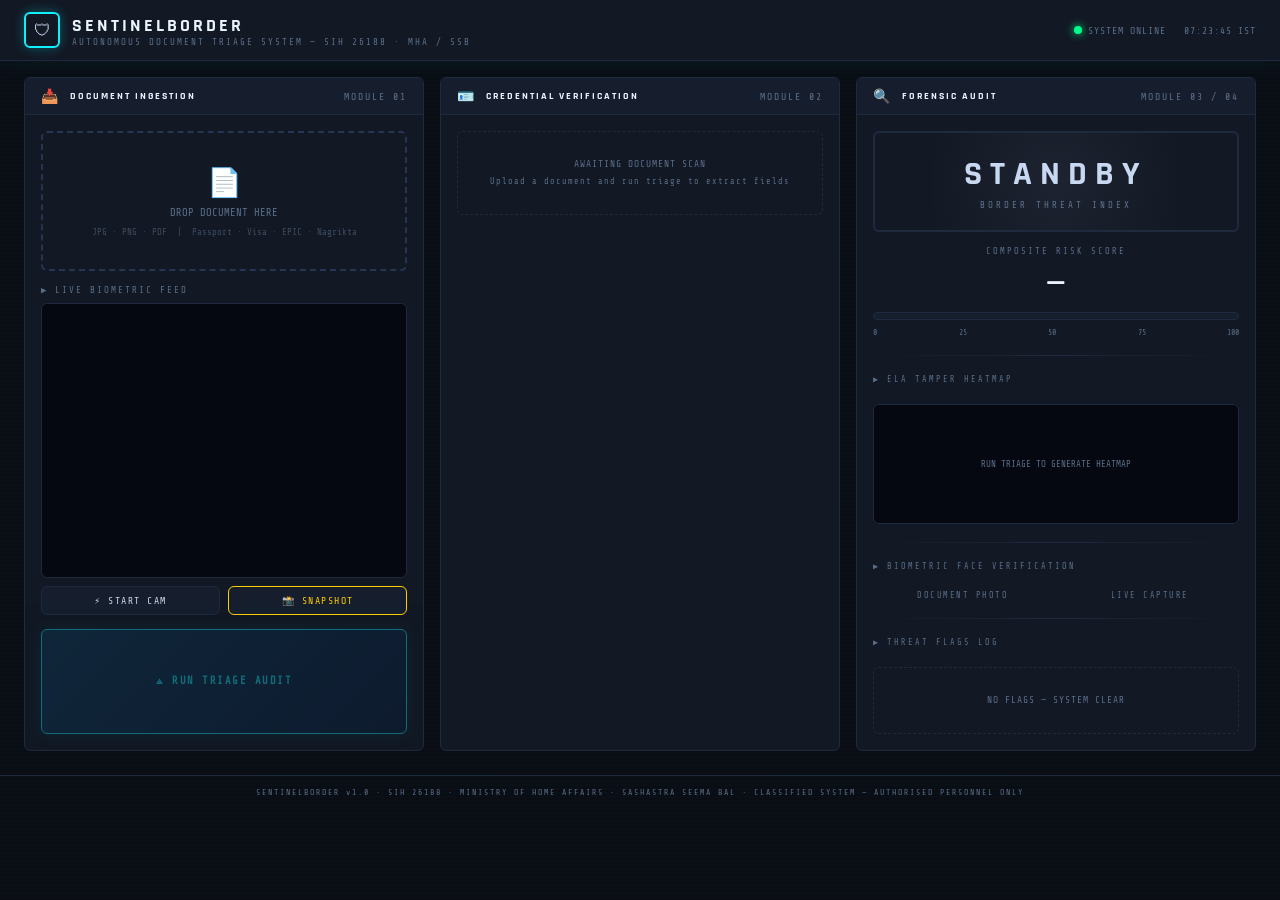
==== sentinel-border/frontend/index.html @ c8560312 "first commit" ====
<!DOCTYPE html>
<html lang="en">
<head>
  <meta charset="UTF-8" />
  <meta name="viewport" content="width=device-width, initial-scale=1.0" />
  <meta name="description" content="SentinelBorder — Autonomous edge-native border document screening and biometric triage system for SSB checkpoints (SIH 26188)" />
  <title>SentinelBorder | SSB Checkpoint Triage System</title>
  <link rel="stylesheet" href="css/style.css" />
</head>
<body>

<!-- ════════════════════════ HEADER ════════════════════════ -->
<header id="header" role="banner">
  <div class="logo">
    <div class="logo-icon" aria-hidden="true">🛡</div>
    <div>
      <div class="logo-text">SentinelBorder</div>
      <div class="logo-sub">AUTONOMOUS DOCUMENT TRIAGE SYSTEM — SIH 26188 · MHA / SSB</div>
    </div>
  </div>
  <div id="status-bar" aria-live="polite">
    <div id="system-status">SYSTEM ONLINE</div>
    <span id="clock"></span>
  </div>
</header>

<!-- ════════════════════ MAIN 3-PANEL GRID ════════════════════ -->
<main id="main-grid" role="main">

  <!-- ═══ PANEL 1: INGESTION ═══ -->
  <section class="panel" id="panel-ingestion" aria-labelledby="panel1-title">
    <div class="panel-header">
      <span class="panel-icon" aria-hidden="true">📥</span>
      <span class="panel-title" id="panel1-title">Document Ingestion</span>
      <span class="panel-num">MODULE 01</span>
    </div>
    <div class="panel-body">

      <!-- File Drop Zone -->
      <div id="drop-zone" role="button" tabindex="0"
           aria-label="Drop identity document here or click to upload">
        <div class="dz-icon" aria-hidden="true">📄</div>
        <div class="dz-label">DROP DOCUMENT HERE</div>
        <div class="dz-sub">JPG · PNG · PDF &nbsp;|&nbsp; Passport · Visa · EPIC · Nagrikta</div>
        <input type="file" id="file-input" accept="image/jpeg,image/png,application/pdf"
               aria-label="Select document file" />
      </div>

      <img id="doc-preview" alt="Document preview" />
      <div id="doc-filename" aria-live="polite"></div>

      <!-- Webcam -->
      <div class="webcam-section">
        <div class="webcam-label">▶ LIVE BIOMETRIC FEED</div>
        <video id="webcam-feed" autoplay muted playsinline
               aria-label="Live webcam feed"></video>
        <canvas id="webcam-canvas"></canvas>

        <div class="webcam-controls">
          <button class="btn" id="btn-start-cam" aria-label="Start webcam">⚡ START CAM</button>
          <button class="btn btn-snap" id="btn-snapshot" disabled
                  aria-label="Take snapshot from webcam">📸 SNAPSHOT</button>
        </div>

        <img id="snapshot-preview" alt="Webcam snapshot" />
      </div>

      <!-- Execute Button -->
      <button class="btn btn-primary" id="btn-run" disabled
              aria-label="Run triage audit">
        ⟁ RUN TRIAGE AUDIT
      </button>

      <div id="processing-info" class="stat-row" style="display:none">
        <span class="stat-label">PROCESSING TIME</span>
        <span class="stat-val" id="proc-time">—</span>
      </div>

    </div>
  </section><!-- /panel-ingestion -->

  <!-- ═══ PANEL 2: CREDENTIALS ═══ -->
  <section class="panel" id="panel-credentials" aria-labelledby="panel2-title">
    <div class="panel-header">
      <span class="panel-icon" aria-hidden="true">🪪</span>
      <span class="panel-title" id="panel2-title">Credential Verification</span>
      <span class="panel-num">MODULE 02</span>
    </div>
    <div class="panel-body">

      <div id="credentials-idle" class="idle-placeholder">
        AWAITING DOCUMENT SCAN<br/>
        <span style="font-size:0.6rem">Upload a document and run triage to extract fields</span>
      </div>

      <div id="credentials-content" style="display:none; flex-direction:column; gap:12px;">

        <!-- Extracted Fields -->
        <div class="section-label">▶ EXTRACTED IDENTITY FIELDS</div>
        <div class="field-grid" id="field-grid">
          <div class="field-item full">
            <div class="field-label">FULL NAME</div>
            <div class="field-value" id="field-name">—</div>
          </div>
          <div class="field-item">
            <div class="field-label">DOC NUMBER</div>
            <div class="field-value" id="field-docnum">—</div>
          </div>
          <div class="field-item">
            <div class="field-label">NATIONALITY</div>
            <div class="field-value" id="field-nationality">—</div>
          </div>
          <div class="field-item">
            <div class="field-label">DATE OF BIRTH</div>
            <div class="field-value" id="field-dob">—</div>
          </div>
          <div class="field-item">
            <div class="field-label">SEX</div>
            <div class="field-value" id="field-sex">—</div>
          </div>
          <div class="field-item">
            <div class="field-label">EXPIRY DATE</div>
            <div class="field-value" id="field-expiry">—</div>
          </div>
          <div class="field-item">
            <div class="field-label">DOC TYPE</div>
            <div class="field-value" id="field-doctype">—</div>
          </div>
          <div class="field-item">
            <div class="field-label">ISSUING COUNTRY</div>
            <div class="field-value" id="field-country">—</div>
          </div>
          <div class="field-item full">
            <div class="field-label">ADDRESS</div>
            <div class="field-value" id="field-address">—</div>
          </div>
          <div class="field-item full">
            <div class="field-label">OCR ENGINE</div>
            <div class="field-value" id="field-engine">—</div>
          </div>
        </div>

        <div class="section-divider"></div>

        <!-- Checksum Indicators -->
        <div class="section-label">▶ ICAO 9303 CHECKSUM VALIDATION</div>
        <div class="checksum-grid" id="checksum-grid">
          <span class="check-tag pending" id="chk-docnum">⟐ DOC NUMBER</span>
          <span class="check-tag pending" id="chk-dob">⟐ DATE OF BIRTH</span>
          <span class="check-tag pending" id="chk-expiry">⟐ EXPIRY DATE</span>
          <span class="check-tag pending" id="chk-composite">⟐ COMPOSITE</span>
          <span class="check-tag pending" id="chk-expired">⟐ DOC VALIDITY</span>
          <span class="check-tag pending" id="chk-parity">⟐ VIZ/MRZ PARITY</span>
        </div>

        <div class="section-divider"></div>

        <!-- MRZ Raw -->
        <div class="section-label">▶ MACHINE READABLE ZONE (RAW)</div>
        <div class="mrz-block" id="mrz-raw-display">NO MRZ DETECTED</div>

      </div><!-- /credentials-content -->

    </div>
  </section><!-- /panel-credentials -->

  <!-- ═══ PANEL 3: FORENSIC AUDIT ═══ -->
  <section class="panel" id="panel-forensics" aria-labelledby="panel3-title">
    <div class="panel-header">
      <span class="panel-icon" aria-hidden="true">🔍</span>
      <span class="panel-title" id="panel3-title">Forensic Audit</span>
      <span class="panel-num">MODULE 03 / 04</span>
    </div>
    <div class="panel-body">

      <!-- Threat Badge -->
      <div id="threat-badge" role="status" aria-live="assertive">
        <div id="threat-level-text">STANDBY</div>
        <div id="threat-badge-label">BORDER THREAT INDEX</div>
      </div>

      <!-- Score Gauge -->
      <div class="gauge-container" aria-label="Composite risk score gauge">
        <div class="gauge-label">COMPOSITE RISK SCORE</div>
        <div id="score-value">—</div>
        <div class="gauge-track" role="progressbar" aria-valuemin="0" aria-valuemax="100" aria-valuenow="0" id="gauge-track">
          <div class="gauge-fill" id="gauge-fill"></div>
        </div>
        <div class="gauge-numbers">
          <span>0</span><span>25</span><span>50</span><span>75</span><span>100</span>
        </div>
      </div>

      <div class="section-divider"></div>

      <!-- ELA Heatmap -->
      <div class="section-label">▶ ELA TAMPER HEATMAP</div>
      <div id="ela-heatmap-container">
        <div id="ela-placeholder">RUN TRIAGE TO GENERATE HEATMAP</div>
        <img id="ela-heatmap" alt="ELA tamper heatmap" />
      </div>
      <div class="stat-row" id="ela-stat-row" style="display:none">
        <span class="stat-label">ELA SCORE</span>
        <span class="stat-val" id="ela-score-val">—</span>
      </div>
      <div class="stat-row" id="edge-stat-row" style="display:none">
        <span class="stat-label">EDGE DISCONTINUITY</span>
        <span class="stat-val" id="edge-stat-val">—</span>
      </div>

      <div class="section-divider"></div>

      <!-- Biometric Comparison -->
      <div class="section-label">▶ BIOMETRIC FACE VERIFICATION</div>
      <div class="face-comparison">
        <div class="face-frame">
          <div class="face-label">DOCUMENT PHOTO</div>
          <img id="face-doc" alt="Cropped face from document" />
        </div>
        <div class="face-frame">
          <div class="face-label">LIVE CAPTURE</div>
          <img id="face-live" alt="Cropped face from live feed" />
        </div>
      </div>
      <div class="stat-row" id="bio-stat-row" style="display:none">
        <span class="stat-label">COSINE DISTANCE</span>
        <span class="stat-val" id="bio-distance">—</span>
      </div>
      <div class="stat-row" id="bio-status-row" style="display:none">
        <span class="stat-label">BIOMETRIC STATUS</span>
        <span class="stat-val" id="bio-status-val">—</span>
      </div>

      <div class="section-divider"></div>

      <!-- Flags Feed -->
      <div class="section-label">▶ THREAT FLAGS LOG</div>
      <div id="flags-feed" role="log" aria-live="polite" aria-label="Threat flags feed">
        <div class="idle-placeholder">NO FLAGS — SYSTEM CLEAR</div>
      </div>

    </div>
  </section><!-- /panel-forensics -->

</main>

<!-- ════════════════════ LOADING OVERLAY ════════════════════ -->
<div id="loading-overlay" role="status" aria-label="Processing" aria-live="assertive">
  <div class="loading-spinner" aria-hidden="true"></div>
  <div class="loading-text" id="loading-step">INITIALISING PIPELINE...</div>
  <div class="loading-subtext">SENTINEL BORDER TRIAGE SYSTEM — DO NOT INTERRUPT</div>
</div>

<!-- ════════════════════ FOOTER ════════════════════ -->
<footer id="footer">
  SENTINELBORDER v1.0 · SIH 26188 · MINISTRY OF HOME AFFAIRS · SASHASTRA SEEMA BAL ·
  CLASSIFIED SYSTEM — AUTHORISED PERSONNEL ONLY
</footer>

<script src="js/api.js"></script>
<script src="js/app.js"></script>
</body>
</html>
---- sentinel-border/frontend/css/style.css ----
/* ═══════════════════════════════════════════════════════════════════════════
   SentinelBorder — Tactical Dark HUD Theme
   Background: #0a0d14  Card: #121824  Border: #1f2a3e  Font: Monospace
   ═══════════════════════════════════════════════════════════════════════════ */

@import url('https://fonts.googleapis.com/css2?family=Share+Tech+Mono&family=Rajdhani:wght@400;600;700&display=swap');

/* ─── CSS Variables ──────────────────────────────────────────────────────── */
:root {
  --bg:           #0a0d14;
  --surface:      #121824;
  --surface-2:    #161e2e;
  --border:       #1f2a3e;
  --border-glow:  #263652;
  --accent:       #0ff0fc;
  --accent-dim:   #0a8fa0;
  --text-primary: #c8d8f0;
  --text-muted:   #5a6e88;
  --text-bright:  #eaf4ff;

  --green:        #00ff88;
  --green-dim:    #004422;
  --yellow:       #ffcc00;
  --yellow-dim:   #443300;
  --red:          #ff2244;
  --red-dim:      #440010;

  --mono: 'Share Tech Mono', 'Courier New', monospace;
  --sans: 'Rajdhani', sans-serif;

  --radius: 6px;
  --transition: 0.18s ease;
}

/* ─── Reset & Base ───────────────────────────────────────────────────────── */
*, *::before, *::after { box-sizing: border-box; margin: 0; padding: 0; }

html { font-size: 14px; scroll-behavior: smooth; }

body {
  background: var(--bg);
  color: var(--text-primary);
  font-family: var(--mono);
  min-height: 100vh;
  overflow-x: hidden;
  /* Subtle scanline overlay */
  background-image: repeating-linear-gradient(
    0deg,
    transparent,
    transparent 2px,
    rgba(0, 240, 252, 0.012) 2px,
    rgba(0, 240, 252, 0.012) 4px
  );
}

/* ─── Scrollbar ──────────────────────────────────────────────────────────── */
::-webkit-scrollbar { width: 6px; }
::-webkit-scrollbar-track { background: var(--bg); }
::-webkit-scrollbar-thumb { background: var(--border-glow); border-radius: 3px; }

/* ─── Header / Nav ───────────────────────────────────────────────────────── */
#header {
  display: flex;
  align-items: center;
  justify-content: space-between;
  padding: 12px 24px;
  background: var(--surface);
  border-bottom: 1px solid var(--border);
  position: sticky;
  top: 0;
  z-index: 100;
  box-shadow: 0 2px 24px rgba(0,240,252,0.06);
}

#header .logo {
  display: flex;
  align-items: center;
  gap: 12px;
}

#header .logo-icon {
  width: 36px;
  height: 36px;
  border: 2px solid var(--accent);
  border-radius: var(--radius);
  display: flex;
  align-items: center;
  justify-content: center;
  font-size: 1.2rem;
  box-shadow: 0 0 12px rgba(0,240,252,0.3);
  animation: pulse-border 3s infinite;
}

#header .logo-text {
  font-family: var(--sans);
  font-size: 1.3rem;
  font-weight: 700;
  color: var(--text-bright);
  letter-spacing: 3px;
  text-transform: uppercase;
}

#header .logo-sub {
  font-size: 0.65rem;
  color: var(--text-muted);
  letter-spacing: 2px;
}

#status-bar {
  display: flex;
  align-items: center;
  gap: 18px;
  font-size: 0.7rem;
  color: var(--text-muted);
  letter-spacing: 1px;
}

#system-status {
  display: flex;
  align-items: center;
  gap: 6px;
}

#system-status::before {
  content: '';
  width: 8px;
  height: 8px;
  background: var(--green);
  border-radius: 50%;
  box-shadow: 0 0 8px var(--green);
  animation: blink 2s infinite;
}

/* ─── Main Grid ──────────────────────────────────────────────────────────── */
#main-grid {
  display: grid;
  grid-template-columns: 1fr 1fr 1fr;
  gap: 16px;
  padding: 16px 24px;
  max-width: 1800px;
  margin: 0 auto;
}

@media (max-width: 1200px) {
  #main-grid { grid-template-columns: 1fr 1fr; }
}
@media (max-width: 760px) {
  #main-grid { grid-template-columns: 1fr; }
}

/* ─── Panel / Card ───────────────────────────────────────────────────────── */
.panel {
  background: var(--surface);
  border: 1px solid var(--border);
  border-radius: var(--radius);
  overflow: hidden;
  display: flex;
  flex-direction: column;
}

.panel-header {
  display: flex;
  align-items: center;
  gap: 10px;
  padding: 10px 16px;
  background: var(--surface-2);
  border-bottom: 1px solid var(--border);
  font-size: 0.7rem;
  letter-spacing: 2px;
  text-transform: uppercase;
  color: var(--accent-dim);
}

.panel-header .panel-icon { font-size: 1rem; }
.panel-header .panel-title { font-family: var(--sans); font-weight: 700; color: var(--text-bright); }
.panel-header .panel-num { margin-left: auto; color: var(--text-muted); }

.panel-body { padding: 16px; flex: 1; display: flex; flex-direction: column; gap: 14px; }

/* ─── Drop Zone ──────────────────────────────────────────────────────────── */
#drop-zone {
  border: 2px dashed var(--border-glow);
  border-radius: var(--radius);
  padding: 24px;
  text-align: center;
  cursor: pointer;
  transition: var(--transition);
  position: relative;
  min-height: 140px;
  display: flex;
  flex-direction: column;
  align-items: center;
  justify-content: center;
  gap: 8px;
}

#drop-zone:hover,
#drop-zone.drag-over {
  border-color: var(--accent);
  background: rgba(0,240,252,0.04);
  box-shadow: inset 0 0 20px rgba(0,240,252,0.08);
}

#drop-zone .dz-icon { font-size: 2rem; }
#drop-zone .dz-label { font-size: 0.75rem; color: var(--text-muted); }
#drop-zone .dz-sub { font-size: 0.65rem; color: var(--text-muted); opacity: 0.6; }

#file-input { display: none; }

#doc-preview {
  width: 100%;
  max-height: 180px;
  object-fit: contain;
  border-radius: var(--radius);
  border: 1px solid var(--border);
  display: none;
}

#doc-filename {
  font-size: 0.65rem;
  color: var(--accent);
  word-break: break-all;
  display: none;
}

/* ─── Webcam ─────────────────────────────────────────────────────────────── */
.webcam-section { display: flex; flex-direction: column; gap: 8px; }

.webcam-label {
  font-size: 0.65rem;
  letter-spacing: 2px;
  text-transform: uppercase;
  color: var(--text-muted);
}

#webcam-feed {
  width: 100%;
  aspect-ratio: 4/3;
  background: #050810;
  border: 1px solid var(--border);
  border-radius: var(--radius);
  object-fit: cover;
}

#webcam-canvas { display: none; }

.webcam-controls {
  display: flex;
  gap: 8px;
}

/* ─── Buttons ────────────────────────────────────────────────────────────── */
.btn {
  font-family: var(--mono);
  font-size: 0.7rem;
  letter-spacing: 1.5px;
  text-transform: uppercase;
  padding: 8px 14px;
  border: 1px solid var(--border);
  border-radius: var(--radius);
  background: var(--surface-2);
  color: var(--text-primary);
  cursor: pointer;
  transition: var(--transition);
  flex: 1;
  white-space: nowrap;
}

.btn:hover {
  border-color: var(--accent-dim);
  color: var(--accent);
}

.btn-primary {
  background: linear-gradient(135deg, #0e3d5c, #0a2040);
  border-color: var(--accent);
  color: var(--accent);
  font-size: 0.75rem;
  font-weight: bold;
  padding: 12px;
  box-shadow: 0 0 16px rgba(0,240,252,0.15);
}

.btn-primary:hover {
  background: linear-gradient(135deg, #0a8fa0, #0e3d5c);
  color: #fff;
  box-shadow: 0 0 28px rgba(0,240,252,0.3);
  transform: translateY(-1px);
}

.btn-primary:active { transform: translateY(0); }

.btn-primary:disabled {
  opacity: 0.4;
  cursor: not-allowed;
  transform: none;
}

.btn-snap {
  background: var(--surface-2);
  border-color: var(--yellow);
  color: var(--yellow);
}

.btn-snap:hover { background: var(--yellow-dim); box-shadow: 0 0 14px rgba(255,204,0,0.25); }

/* ─── Snapshot preview ───────────────────────────────────────────────────── */
#snapshot-preview {
  width: 100%;
  max-height: 120px;
  object-fit: contain;
  border: 1px solid var(--border);
  border-radius: var(--radius);
  display: none;
}

/* ─── Field Grid (Credentials Panel) ────────────────────────────────────── */
.field-grid {
  display: grid;
  grid-template-columns: 1fr 1fr;
  gap: 8px;
}

.field-item {
  background: var(--surface-2);
  border: 1px solid var(--border);
  border-radius: var(--radius);
  padding: 8px 10px;
  display: flex;
  flex-direction: column;
  gap: 3px;
}

.field-item.full { grid-column: 1 / -1; }

.field-label {
  font-size: 0.58rem;
  letter-spacing: 1.5px;
  text-transform: uppercase;
  color: var(--text-muted);
}

.field-value {
  font-size: 0.8rem;
  color: var(--text-bright);
  word-break: break-all;
}

.field-value.empty { color: var(--text-muted); font-style: italic; }

/* ─── Checksum Tags ──────────────────────────────────────────────────────── */
.checksum-grid {
  display: flex;
  flex-wrap: wrap;
  gap: 6px;
}

.check-tag {
  font-size: 0.62rem;
  letter-spacing: 1px;
  padding: 4px 10px;
  border-radius: 20px;
  border: 1px solid;
  display: inline-flex;
  align-items: center;
  gap: 5px;
  font-family: var(--sans);
  font-weight: 600;
}

.check-tag.pass {
  background: var(--green-dim);
  border-color: var(--green);
  color: var(--green);
}

.check-tag.fail {
  background: var(--red-dim);
  border-color: var(--red);
  color: var(--red);
}

.check-tag.pending {
  background: transparent;
  border-color: var(--border);
  color: var(--text-muted);
}

/* ─── MRZ Display ────────────────────────────────────────────────────────── */
.mrz-block {
  background: #060a12;
  border: 1px solid var(--border);
  border-radius: var(--radius);
  padding: 10px 12px;
  font-size: 0.72rem;
  letter-spacing: 1px;
  color: var(--accent);
  word-break: break-all;
  white-space: pre-wrap;
  line-height: 1.6;
}

/* ─── Threat Badge ───────────────────────────────────────────────────────── */
#threat-badge {
  text-align: center;
  padding: 20px;
  border-radius: var(--radius);
  border: 2px solid var(--border);
  transition: var(--transition);
  position: relative;
  overflow: hidden;
}

#threat-badge::before {
  content: '';
  position: absolute;
  inset: 0;
  opacity: 0.06;
  background: radial-gradient(circle at center, currentColor, transparent 70%);
}

#threat-level-text {
  font-family: var(--sans);
  font-size: 2.4rem;
  font-weight: 700;
  letter-spacing: 8px;
  text-transform: uppercase;
}

#threat-badge-label {
  font-size: 0.65rem;
  letter-spacing: 3px;
  color: var(--text-muted);
  margin-top: 4px;
}

#threat-badge.GREEN  { border-color: var(--green);  color: var(--green);  background: var(--green-dim); }
#threat-badge.YELLOW { border-color: var(--yellow); color: var(--yellow); background: var(--yellow-dim); }
#threat-badge.RED    { border-color: var(--red);    color: var(--red);    background: var(--red-dim); animation: alert-pulse 1s infinite; }

/* ─── Score Gauge ────────────────────────────────────────────────────────── */
.gauge-container {
  display: flex;
  flex-direction: column;
  align-items: center;
  gap: 8px;
}

.gauge-label {
  font-size: 0.62rem;
  letter-spacing: 2px;
  text-transform: uppercase;
  color: var(--text-muted);
}

.gauge-track {
  width: 100%;
  height: 8px;
  background: var(--surface-2);
  border: 1px solid var(--border);
  border-radius: 4px;
  overflow: hidden;
}

.gauge-fill {
  height: 100%;
  width: 0%;
  border-radius: 4px;
  transition: width 0.8s cubic-bezier(0.16, 1, 0.3, 1),
              background 0.3s ease;
  background: var(--green);
}

.gauge-numbers {
  display: flex;
  justify-content: space-between;
  width: 100%;
  font-size: 0.58rem;
  color: var(--text-muted);
}

#score-value {
  font-size: 2.2rem;
  font-family: var(--sans);
  font-weight: 700;
  color: var(--text-bright);
  text-align: center;
}

/* ─── ELA Heatmap ────────────────────────────────────────────────────────── */
#ela-heatmap-container {
  border: 1px solid var(--border);
  border-radius: var(--radius);
  overflow: hidden;
  background: #050810;
  display: flex;
  align-items: center;
  justify-content: center;
  min-height: 120px;
}

#ela-heatmap {
  width: 100%;
  max-height: 200px;
  object-fit: contain;
  display: none;
}

#ela-placeholder {
  font-size: 0.65rem;
  color: var(--text-muted);
  text-align: center;
  padding: 24px;
}

/* ─── Biometric Faces ────────────────────────────────────────────────────── */
.face-comparison {
  display: grid;
  grid-template-columns: 1fr 1fr;
  gap: 8px;
}

.face-frame {
  display: flex;
  flex-direction: column;
  align-items: center;
  gap: 6px;
}

.face-frame img {
  width: 100%;
  aspect-ratio: 1;
  object-fit: cover;
  border-radius: var(--radius);
  border: 1px solid var(--border);
  background: #050810;
  display: none;
}

.face-frame .face-label {
  font-size: 0.6rem;
  letter-spacing: 1.5px;
  text-transform: uppercase;
  color: var(--text-muted);
}

/* ─── Flags Feed ─────────────────────────────────────────────────────────── */
#flags-feed {
  display: flex;
  flex-direction: column;
  gap: 6px;
  max-height: 220px;
  overflow-y: auto;
}

.flag-item {
  display: flex;
  align-items: flex-start;
  gap: 8px;
  background: var(--surface-2);
  border-left: 3px solid var(--text-muted);
  border-radius: 0 var(--radius) var(--radius) 0;
  padding: 6px 10px;
  font-size: 0.68rem;
  color: var(--text-primary);
  animation: slide-in 0.2s ease;
}

.flag-item.critical { border-left-color: var(--red); }
.flag-item.warning  { border-left-color: var(--yellow); }
.flag-item.info     { border-left-color: var(--accent-dim); }

.flag-icon { flex-shrink: 0; font-size: 0.8rem; }

/* ─── Stat Row ───────────────────────────────────────────────────────────── */
.stat-row {
  display: flex;
  align-items: center;
  justify-content: space-between;
  padding: 6px 10px;
  background: var(--surface-2);
  border: 1px solid var(--border);
  border-radius: var(--radius);
  font-size: 0.7rem;
}

.stat-row .stat-label { color: var(--text-muted); }
.stat-row .stat-val { color: var(--text-bright); font-family: var(--sans); font-weight: 600; }
.stat-row .stat-val.ok { color: var(--green); }
.stat-row .stat-val.fail { color: var(--red); }
.stat-row .stat-val.warn { color: var(--yellow); }

/* ─── Loading Overlay ────────────────────────────────────────────────────── */
#loading-overlay {
  display: none;
  position: fixed;
  inset: 0;
  background: rgba(10, 13, 20, 0.88);
  z-index: 500;
  align-items: center;
  justify-content: center;
  flex-direction: column;
  gap: 18px;
  backdrop-filter: blur(4px);
}

#loading-overlay.visible { display: flex; }

.loading-spinner {
  width: 60px;
  height: 60px;
  border: 3px solid var(--border);
  border-top-color: var(--accent);
  border-radius: 50%;
  animation: spin 0.8s linear infinite;
}

.loading-text {
  font-size: 0.75rem;
  letter-spacing: 3px;
  color: var(--accent);
  text-transform: uppercase;
  animation: blink 1.4s infinite;
}

.loading-subtext { font-size: 0.65rem; color: var(--text-muted); }

/* ─── Idle / Empty States ────────────────────────────────────────────────── */
.idle-placeholder {
  text-align: center;
  padding: 24px 12px;
  color: var(--text-muted);
  font-size: 0.68rem;
  letter-spacing: 1px;
  line-height: 1.8;
  border: 1px dashed var(--border);
  border-radius: var(--radius);
}

/* ─── Section separator ──────────────────────────────────────────────────── */
.section-divider {
  height: 1px;
  background: linear-gradient(90deg, transparent, var(--border), transparent);
  margin: 4px 0;
}

.section-label {
  font-size: 0.6rem;
  letter-spacing: 2px;
  text-transform: uppercase;
  color: var(--text-muted);
  margin-bottom: 6px;
}

/* ─── Animations ─────────────────────────────────────────────────────────── */
@keyframes blink {
  0%, 100% { opacity: 1; }
  50%       { opacity: 0.3; }
}

@keyframes pulse-border {
  0%, 100% { box-shadow: 0 0 12px rgba(0,240,252,0.3); }
  50%       { box-shadow: 0 0 24px rgba(0,240,252,0.6); }
}

@keyframes alert-pulse {
  0%, 100% { box-shadow: 0 0 0 0 rgba(255,34,68,0.4); }
  50%       { box-shadow: 0 0 20px 6px rgba(255,34,68,0.25); }
}

@keyframes spin {
  to { transform: rotate(360deg); }
}

@keyframes slide-in {
  from { opacity: 0; transform: translateX(-8px); }
  to   { opacity: 1; transform: translateX(0); }
}

/* ─── Footer ─────────────────────────────────────────────────────────────── */
#footer {
  text-align: center;
  padding: 12px;
  font-size: 0.58rem;
  color: var(--text-muted);
  letter-spacing: 2px;
  border-top: 1px solid var(--border);
  margin-top: 8px;
}
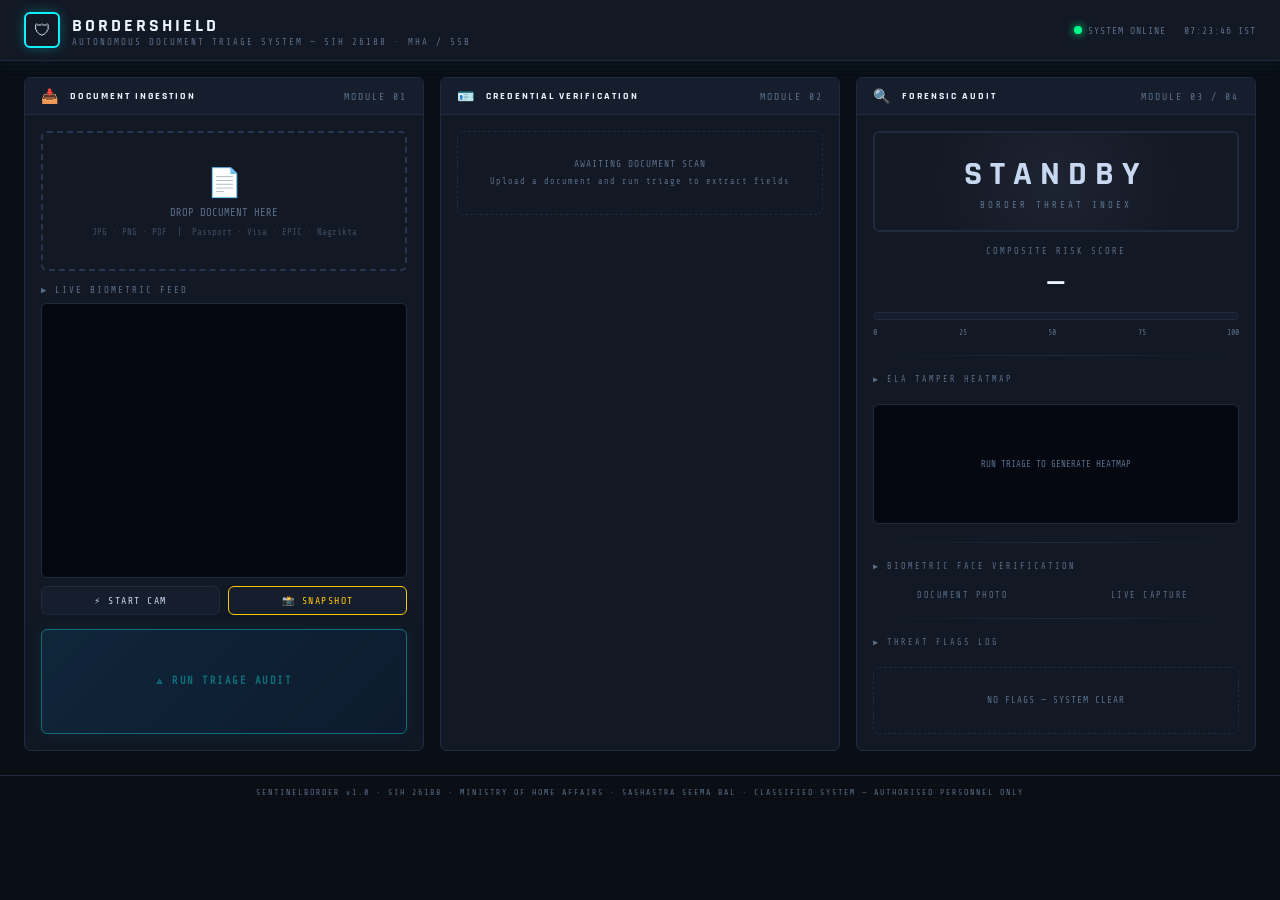
==== commit 0bc66cbc: "some improvements" ====
--- a/sentinel-border/frontend/index.html
+++ b/sentinel-border/frontend/index.html
@@ -1,263 +1,265 @@
 <!DOCTYPE html>
 <html lang="en">
+
 <head>
   <meta charset="UTF-8" />
   <meta name="viewport" content="width=device-width, initial-scale=1.0" />
-  <meta name="description" content="SentinelBorder — Autonomous edge-native border document screening and biometric triage system for SSB checkpoints (SIH 26188)" />
+  <meta name="description"
+    content="SentinelBorder — Autonomous edge-native border document screening and biometric triage system for SSB checkpoints (SIH 26188)" />
   <title>SentinelBorder | SSB Checkpoint Triage System</title>
   <link rel="stylesheet" href="css/style.css" />
 </head>
+
 <body>
 
-<!-- ════════════════════════ HEADER ════════════════════════ -->
-<header id="header" role="banner">
-  <div class="logo">
-    <div class="logo-icon" aria-hidden="true">🛡</div>
-    <div>
-      <div class="logo-text">SentinelBorder</div>
-      <div class="logo-sub">AUTONOMOUS DOCUMENT TRIAGE SYSTEM — SIH 26188 · MHA / SSB</div>
+  <!-- ════════════════════════ HEADER ════════════════════════ -->
+  <header id="header" role="banner">
+    <div class="logo">
+      <div class="logo-icon" aria-hidden="true">🛡</div>
+      <div>
+        <div class="logo-text">BorderShield</div>
+        <div class="logo-sub">AUTONOMOUS DOCUMENT TRIAGE SYSTEM — SIH 26188 · MHA / SSB</div>
+      </div>
     </div>
+    <div id="status-bar" aria-live="polite">
+      <div id="system-status">SYSTEM ONLINE</div>
+      <span id="clock"></span>
+    </div>
+  </header>
+
+  <!-- ════════════════════ MAIN 3-PANEL GRID ════════════════════ -->
+  <main id="main-grid" role="main">
+
+    <!-- ═══ PANEL 1: INGESTION ═══ -->
+    <section class="panel" id="panel-ingestion" aria-labelledby="panel1-title">
+      <div class="panel-header">
+        <span class="panel-icon" aria-hidden="true">📥</span>
+        <span class="panel-title" id="panel1-title">Document Ingestion</span>
+        <span class="panel-num">MODULE 01</span>
+      </div>
+      <div class="panel-body">
+
+        <!-- File Drop Zone -->
+        <div id="drop-zone" role="button" tabindex="0" aria-label="Drop identity document here or click to upload">
+          <div class="dz-icon" aria-hidden="true">📄</div>
+          <div class="dz-label">DROP DOCUMENT HERE</div>
+          <div class="dz-sub">JPG · PNG · PDF &nbsp;|&nbsp; Passport · Visa · EPIC · Nagrikta</div>
+          <input type="file" id="file-input" accept="image/jpeg,image/png,application/pdf"
+            aria-label="Select document file" />
+        </div>
+
+        <img id="doc-preview" alt="Document preview" />
+        <div id="doc-filename" aria-live="polite"></div>
+
+        <!-- Webcam -->
+        <div class="webcam-section">
+          <div class="webcam-label">▶ LIVE BIOMETRIC FEED</div>
+          <video id="webcam-feed" autoplay muted playsinline aria-label="Live webcam feed"></video>
+          <canvas id="webcam-canvas"></canvas>
+
+          <div class="webcam-controls">
+            <button class="btn" id="btn-start-cam" aria-label="Start webcam">⚡ START CAM</button>
+            <button class="btn btn-snap" id="btn-snapshot" disabled aria-label="Take snapshot from webcam">📸
+              SNAPSHOT</button>
+          </div>
+
+          <img id="snapshot-preview" alt="Webcam snapshot" />
+        </div>
+
+        <!-- Execute Button -->
+        <button class="btn btn-primary" id="btn-run" disabled aria-label="Run triage audit">
+          ⟁ RUN TRIAGE AUDIT
+        </button>
+
+        <div id="processing-info" class="stat-row" style="display:none">
+          <span class="stat-label">PROCESSING TIME</span>
+          <span class="stat-val" id="proc-time">—</span>
+        </div>
+
+      </div>
+    </section><!-- /panel-ingestion -->
+
+    <!-- ═══ PANEL 2: CREDENTIALS ═══ -->
+    <section class="panel" id="panel-credentials" aria-labelledby="panel2-title">
+      <div class="panel-header">
+        <span class="panel-icon" aria-hidden="true">🪪</span>
+        <span class="panel-title" id="panel2-title">Credential Verification</span>
+        <span class="panel-num">MODULE 02</span>
+      </div>
+      <div class="panel-body">
+
+        <div id="credentials-idle" class="idle-placeholder">
+          AWAITING DOCUMENT SCAN<br />
+          <span style="font-size:0.6rem">Upload a document and run triage to extract fields</span>
+        </div>
+
+        <div id="credentials-content" style="display:none; flex-direction:column; gap:12px;">
+
+          <!-- Extracted Fields -->
+          <div class="section-label">▶ EXTRACTED IDENTITY FIELDS</div>
+          <div class="field-grid" id="field-grid">
+            <div class="field-item full">
+              <div class="field-label">FULL NAME</div>
+              <div class="field-value" id="field-name">—</div>
+            </div>
+            <div class="field-item">
+              <div class="field-label">DOC NUMBER</div>
+              <div class="field-value" id="field-docnum">—</div>
+            </div>
+            <div class="field-item">
+              <div class="field-label">NATIONALITY</div>
+              <div class="field-value" id="field-nationality">—</div>
+            </div>
+            <div class="field-item">
+              <div class="field-label">DATE OF BIRTH</div>
+              <div class="field-value" id="field-dob">—</div>
+            </div>
+            <div class="field-item">
+              <div class="field-label">SEX</div>
+              <div class="field-value" id="field-sex">—</div>
+            </div>
+            <div class="field-item">
+              <div class="field-label">EXPIRY DATE</div>
+              <div class="field-value" id="field-expiry">—</div>
+            </div>
+            <div class="field-item">
+              <div class="field-label">DOC TYPE</div>
+              <div class="field-value" id="field-doctype">—</div>
+            </div>
+            <div class="field-item">
+              <div class="field-label">ISSUING COUNTRY</div>
+              <div class="field-value" id="field-country">—</div>
+            </div>
+            <div class="field-item full">
+              <div class="field-label">ADDRESS</div>
+              <div class="field-value" id="field-address">—</div>
+            </div>
+            <div class="field-item full">
+              <div class="field-label">OCR ENGINE</div>
+              <div class="field-value" id="field-engine">—</div>
+            </div>
+          </div>
+
+          <div class="section-divider"></div>
+
+          <!-- Checksum Indicators -->
+          <div class="section-label">▶ ICAO 9303 CHECKSUM VALIDATION</div>
+          <div class="checksum-grid" id="checksum-grid">
+            <span class="check-tag pending" id="chk-docnum">⟐ DOC NUMBER</span>
+            <span class="check-tag pending" id="chk-dob">⟐ DATE OF BIRTH</span>
+            <span class="check-tag pending" id="chk-expiry">⟐ EXPIRY DATE</span>
+            <span class="check-tag pending" id="chk-composite">⟐ COMPOSITE</span>
+            <span class="check-tag pending" id="chk-expired">⟐ DOC VALIDITY</span>
+            <span class="check-tag pending" id="chk-parity">⟐ VIZ/MRZ PARITY</span>
+          </div>
+
+          <div class="section-divider"></div>
+
+          <!-- MRZ Raw -->
+          <div class="section-label">▶ MACHINE READABLE ZONE (RAW)</div>
+          <div class="mrz-block" id="mrz-raw-display">NO MRZ DETECTED</div>
+
+        </div><!-- /credentials-content -->
+
+      </div>
+    </section><!-- /panel-credentials -->
+
+    <!-- ═══ PANEL 3: FORENSIC AUDIT ═══ -->
+    <section class="panel" id="panel-forensics" aria-labelledby="panel3-title">
+      <div class="panel-header">
+        <span class="panel-icon" aria-hidden="true">🔍</span>
+        <span class="panel-title" id="panel3-title">Forensic Audit</span>
+        <span class="panel-num">MODULE 03 / 04</span>
+      </div>
+      <div class="panel-body">
+
+        <!-- Threat Badge -->
+        <div id="threat-badge" role="status" aria-live="assertive">
+          <div id="threat-level-text">STANDBY</div>
+          <div id="threat-badge-label">BORDER THREAT INDEX</div>
+        </div>
+
+        <!-- Score Gauge -->
+        <div class="gauge-container" aria-label="Composite risk score gauge">
+          <div class="gauge-label">COMPOSITE RISK SCORE</div>
+          <div id="score-value">—</div>
+          <div class="gauge-track" role="progressbar" aria-valuemin="0" aria-valuemax="100" aria-valuenow="0"
+            id="gauge-track">
+            <div class="gauge-fill" id="gauge-fill"></div>
+          </div>
+          <div class="gauge-numbers">
+            <span>0</span><span>25</span><span>50</span><span>75</span><span>100</span>
+          </div>
+        </div>
+
+        <div class="section-divider"></div>
+
+        <!-- ELA Heatmap -->
+        <div class="section-label">▶ ELA TAMPER HEATMAP</div>
+        <div id="ela-heatmap-container">
+          <div id="ela-placeholder">RUN TRIAGE TO GENERATE HEATMAP</div>
+          <img id="ela-heatmap" alt="ELA tamper heatmap" />
+        </div>
+        <div class="stat-row" id="ela-stat-row" style="display:none">
+          <span class="stat-label">ELA SCORE</span>
+          <span class="stat-val" id="ela-score-val">—</span>
+        </div>
+        <div class="stat-row" id="edge-stat-row" style="display:none">
+          <span class="stat-label">EDGE DISCONTINUITY</span>
+          <span class="stat-val" id="edge-stat-val">—</span>
+        </div>
+
+        <div class="section-divider"></div>
+
+        <!-- Biometric Comparison -->
+        <div class="section-label">▶ BIOMETRIC FACE VERIFICATION</div>
+        <div class="face-comparison">
+          <div class="face-frame">
+            <div class="face-label">DOCUMENT PHOTO</div>
+            <img id="face-doc" alt="Cropped face from document" />
+          </div>
+          <div class="face-frame">
+            <div class="face-label">LIVE CAPTURE</div>
+            <img id="face-live" alt="Cropped face from live feed" />
+          </div>
+        </div>
+        <div class="stat-row" id="bio-stat-row" style="display:none">
+          <span class="stat-label">COSINE DISTANCE</span>
+          <span class="stat-val" id="bio-distance">—</span>
+        </div>
+        <div class="stat-row" id="bio-status-row" style="display:none">
+          <span class="stat-label">BIOMETRIC STATUS</span>
+          <span class="stat-val" id="bio-status-val">—</span>
+        </div>
+
+        <div class="section-divider"></div>
+
+        <!-- Flags Feed -->
+        <div class="section-label">▶ THREAT FLAGS LOG</div>
+        <div id="flags-feed" role="log" aria-live="polite" aria-label="Threat flags feed">
+          <div class="idle-placeholder">NO FLAGS — SYSTEM CLEAR</div>
+        </div>
+
+      </div>
+    </section><!-- /panel-forensics -->
+
+  </main>
+
+  <!-- ════════════════════ LOADING OVERLAY ════════════════════ -->
+  <div id="loading-overlay" role="status" aria-label="Processing" aria-live="assertive">
+    <div class="loading-spinner" aria-hidden="true"></div>
+    <div class="loading-text" id="loading-step">INITIALISING PIPELINE...</div>
+    <div class="loading-subtext">SENTINEL BORDER TRIAGE SYSTEM — DO NOT INTERRUPT</div>
   </div>
-  <div id="status-bar" aria-live="polite">
-    <div id="system-status">SYSTEM ONLINE</div>
-    <span id="clock"></span>
-  </div>
-</header>
-
-<!-- ════════════════════ MAIN 3-PANEL GRID ════════════════════ -->
-<main id="main-grid" role="main">
-
-  <!-- ═══ PANEL 1: INGESTION ═══ -->
-  <section class="panel" id="panel-ingestion" aria-labelledby="panel1-title">
-    <div class="panel-header">
-      <span class="panel-icon" aria-hidden="true">📥</span>
-      <span class="panel-title" id="panel1-title">Document Ingestion</span>
-      <span class="panel-num">MODULE 01</span>
-    </div>
-    <div class="panel-body">
-
-      <!-- File Drop Zone -->
-      <div id="drop-zone" role="button" tabindex="0"
-           aria-label="Drop identity document here or click to upload">
-        <div class="dz-icon" aria-hidden="true">📄</div>
-        <div class="dz-label">DROP DOCUMENT HERE</div>
-        <div class="dz-sub">JPG · PNG · PDF &nbsp;|&nbsp; Passport · Visa · EPIC · Nagrikta</div>
-        <input type="file" id="file-input" accept="image/jpeg,image/png,application/pdf"
-               aria-label="Select document file" />
-      </div>
-
-      <img id="doc-preview" alt="Document preview" />
-      <div id="doc-filename" aria-live="polite"></div>
-
-      <!-- Webcam -->
-      <div class="webcam-section">
-        <div class="webcam-label">▶ LIVE BIOMETRIC FEED</div>
-        <video id="webcam-feed" autoplay muted playsinline
-               aria-label="Live webcam feed"></video>
-        <canvas id="webcam-canvas"></canvas>
-
-        <div class="webcam-controls">
-          <button class="btn" id="btn-start-cam" aria-label="Start webcam">⚡ START CAM</button>
-          <button class="btn btn-snap" id="btn-snapshot" disabled
-                  aria-label="Take snapshot from webcam">📸 SNAPSHOT</button>
-        </div>
-
-        <img id="snapshot-preview" alt="Webcam snapshot" />
-      </div>
-
-      <!-- Execute Button -->
-      <button class="btn btn-primary" id="btn-run" disabled
-              aria-label="Run triage audit">
-        ⟁ RUN TRIAGE AUDIT
-      </button>
-
-      <div id="processing-info" class="stat-row" style="display:none">
-        <span class="stat-label">PROCESSING TIME</span>
-        <span class="stat-val" id="proc-time">—</span>
-      </div>
-
-    </div>
-  </section><!-- /panel-ingestion -->
-
-  <!-- ═══ PANEL 2: CREDENTIALS ═══ -->
-  <section class="panel" id="panel-credentials" aria-labelledby="panel2-title">
-    <div class="panel-header">
-      <span class="panel-icon" aria-hidden="true">🪪</span>
-      <span class="panel-title" id="panel2-title">Credential Verification</span>
-      <span class="panel-num">MODULE 02</span>
-    </div>
-    <div class="panel-body">
-
-      <div id="credentials-idle" class="idle-placeholder">
-        AWAITING DOCUMENT SCAN<br/>
-        <span style="font-size:0.6rem">Upload a document and run triage to extract fields</span>
-      </div>
-
-      <div id="credentials-content" style="display:none; flex-direction:column; gap:12px;">
-
-        <!-- Extracted Fields -->
-        <div class="section-label">▶ EXTRACTED IDENTITY FIELDS</div>
-        <div class="field-grid" id="field-grid">
-          <div class="field-item full">
-            <div class="field-label">FULL NAME</div>
-            <div class="field-value" id="field-name">—</div>
-          </div>
-          <div class="field-item">
-            <div class="field-label">DOC NUMBER</div>
-            <div class="field-value" id="field-docnum">—</div>
-          </div>
-          <div class="field-item">
-            <div class="field-label">NATIONALITY</div>
-            <div class="field-value" id="field-nationality">—</div>
-          </div>
-          <div class="field-item">
-            <div class="field-label">DATE OF BIRTH</div>
-            <div class="field-value" id="field-dob">—</div>
-          </div>
-          <div class="field-item">
-            <div class="field-label">SEX</div>
-            <div class="field-value" id="field-sex">—</div>
-          </div>
-          <div class="field-item">
-            <div class="field-label">EXPIRY DATE</div>
-            <div class="field-value" id="field-expiry">—</div>
-          </div>
-          <div class="field-item">
-            <div class="field-label">DOC TYPE</div>
-            <div class="field-value" id="field-doctype">—</div>
-          </div>
-          <div class="field-item">
-            <div class="field-label">ISSUING COUNTRY</div>
-            <div class="field-value" id="field-country">—</div>
-          </div>
-          <div class="field-item full">
-            <div class="field-label">ADDRESS</div>
-            <div class="field-value" id="field-address">—</div>
-          </div>
-          <div class="field-item full">
-            <div class="field-label">OCR ENGINE</div>
-            <div class="field-value" id="field-engine">—</div>
-          </div>
-        </div>
-
-        <div class="section-divider"></div>
-
-        <!-- Checksum Indicators -->
-        <div class="section-label">▶ ICAO 9303 CHECKSUM VALIDATION</div>
-        <div class="checksum-grid" id="checksum-grid">
-          <span class="check-tag pending" id="chk-docnum">⟐ DOC NUMBER</span>
-          <span class="check-tag pending" id="chk-dob">⟐ DATE OF BIRTH</span>
-          <span class="check-tag pending" id="chk-expiry">⟐ EXPIRY DATE</span>
-          <span class="check-tag pending" id="chk-composite">⟐ COMPOSITE</span>
-          <span class="check-tag pending" id="chk-expired">⟐ DOC VALIDITY</span>
-          <span class="check-tag pending" id="chk-parity">⟐ VIZ/MRZ PARITY</span>
-        </div>
-
-        <div class="section-divider"></div>
-
-        <!-- MRZ Raw -->
-        <div class="section-label">▶ MACHINE READABLE ZONE (RAW)</div>
-        <div class="mrz-block" id="mrz-raw-display">NO MRZ DETECTED</div>
-
-      </div><!-- /credentials-content -->
-
-    </div>
-  </section><!-- /panel-credentials -->
-
-  <!-- ═══ PANEL 3: FORENSIC AUDIT ═══ -->
-  <section class="panel" id="panel-forensics" aria-labelledby="panel3-title">
-    <div class="panel-header">
-      <span class="panel-icon" aria-hidden="true">🔍</span>
-      <span class="panel-title" id="panel3-title">Forensic Audit</span>
-      <span class="panel-num">MODULE 03 / 04</span>
-    </div>
-    <div class="panel-body">
-
-      <!-- Threat Badge -->
-      <div id="threat-badge" role="status" aria-live="assertive">
-        <div id="threat-level-text">STANDBY</div>
-        <div id="threat-badge-label">BORDER THREAT INDEX</div>
-      </div>
-
-      <!-- Score Gauge -->
-      <div class="gauge-container" aria-label="Composite risk score gauge">
-        <div class="gauge-label">COMPOSITE RISK SCORE</div>
-        <div id="score-value">—</div>
-        <div class="gauge-track" role="progressbar" aria-valuemin="0" aria-valuemax="100" aria-valuenow="0" id="gauge-track">
-          <div class="gauge-fill" id="gauge-fill"></div>
-        </div>
-        <div class="gauge-numbers">
-          <span>0</span><span>25</span><span>50</span><span>75</span><span>100</span>
-        </div>
-      </div>
-
-      <div class="section-divider"></div>
-
-      <!-- ELA Heatmap -->
-      <div class="section-label">▶ ELA TAMPER HEATMAP</div>
-      <div id="ela-heatmap-container">
-        <div id="ela-placeholder">RUN TRIAGE TO GENERATE HEATMAP</div>
-        <img id="ela-heatmap" alt="ELA tamper heatmap" />
-      </div>
-      <div class="stat-row" id="ela-stat-row" style="display:none">
-        <span class="stat-label">ELA SCORE</span>
-        <span class="stat-val" id="ela-score-val">—</span>
-      </div>
-      <div class="stat-row" id="edge-stat-row" style="display:none">
-        <span class="stat-label">EDGE DISCONTINUITY</span>
-        <span class="stat-val" id="edge-stat-val">—</span>
-      </div>
-
-      <div class="section-divider"></div>
-
-      <!-- Biometric Comparison -->
-      <div class="section-label">▶ BIOMETRIC FACE VERIFICATION</div>
-      <div class="face-comparison">
-        <div class="face-frame">
-          <div class="face-label">DOCUMENT PHOTO</div>
-          <img id="face-doc" alt="Cropped face from document" />
-        </div>
-        <div class="face-frame">
-          <div class="face-label">LIVE CAPTURE</div>
-          <img id="face-live" alt="Cropped face from live feed" />
-        </div>
-      </div>
-      <div class="stat-row" id="bio-stat-row" style="display:none">
-        <span class="stat-label">COSINE DISTANCE</span>
-        <span class="stat-val" id="bio-distance">—</span>
-      </div>
-      <div class="stat-row" id="bio-status-row" style="display:none">
-        <span class="stat-label">BIOMETRIC STATUS</span>
-        <span class="stat-val" id="bio-status-val">—</span>
-      </div>
-
-      <div class="section-divider"></div>
-
-      <!-- Flags Feed -->
-      <div class="section-label">▶ THREAT FLAGS LOG</div>
-      <div id="flags-feed" role="log" aria-live="polite" aria-label="Threat flags feed">
-        <div class="idle-placeholder">NO FLAGS — SYSTEM CLEAR</div>
-      </div>
-
-    </div>
-  </section><!-- /panel-forensics -->
-
-</main>
-
-<!-- ════════════════════ LOADING OVERLAY ════════════════════ -->
-<div id="loading-overlay" role="status" aria-label="Processing" aria-live="assertive">
-  <div class="loading-spinner" aria-hidden="true"></div>
-  <div class="loading-text" id="loading-step">INITIALISING PIPELINE...</div>
-  <div class="loading-subtext">SENTINEL BORDER TRIAGE SYSTEM — DO NOT INTERRUPT</div>
-</div>
-
-<!-- ════════════════════ FOOTER ════════════════════ -->
-<footer id="footer">
-  SENTINELBORDER v1.0 · SIH 26188 · MINISTRY OF HOME AFFAIRS · SASHASTRA SEEMA BAL ·
-  CLASSIFIED SYSTEM — AUTHORISED PERSONNEL ONLY
-</footer>
-
-<script src="js/api.js"></script>
-<script src="js/app.js"></script>
+
+  <!-- ════════════════════ FOOTER ════════════════════ -->
+  <footer id="footer">
+    SENTINELBORDER v1.0 · SIH 26188 · MINISTRY OF HOME AFFAIRS · SASHASTRA SEEMA BAL ·
+    CLASSIFIED SYSTEM — AUTHORISED PERSONNEL ONLY
+  </footer>
+
+  <script src="js/api.js"></script>
+  <script src="js/app.js"></script>
 </body>
-</html>
+
+</html>
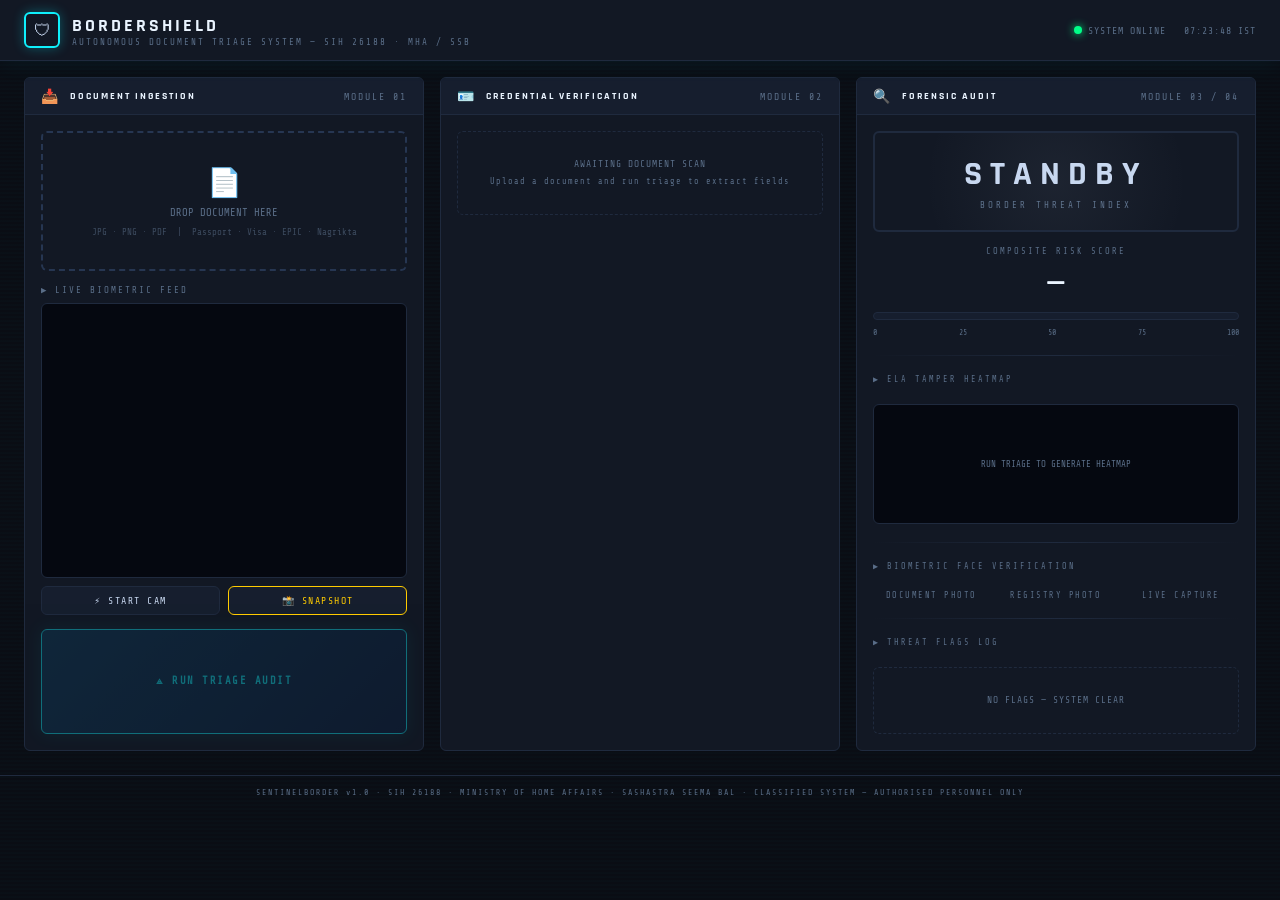
==== commit b7664c4a: "added dataset" ====
--- a/sentinel-border/frontend/index.html
+++ b/sentinel-border/frontend/index.html
@@ -213,23 +213,49 @@
 
         <!-- Biometric Comparison -->
         <div class="section-label">▶ BIOMETRIC FACE VERIFICATION</div>
-        <div class="face-comparison">
+        <div class="face-comparison face-comparison-three">
           <div class="face-frame">
             <div class="face-label">DOCUMENT PHOTO</div>
             <img id="face-doc" alt="Cropped face from document" />
           </div>
           <div class="face-frame">
+            <div class="face-label">REGISTRY PHOTO</div>
+            <img id="face-registry" alt="Cropped face from registry" />
+          </div>
+          <div class="face-frame">
             <div class="face-label">LIVE CAPTURE</div>
             <img id="face-live" alt="Cropped face from live feed" />
           </div>
         </div>
         <div class="stat-row" id="bio-stat-row" style="display:none">
-          <span class="stat-label">COSINE DISTANCE</span>
+          <span class="stat-label">DOC ↔ LIVE DISTANCE</span>
           <span class="stat-val" id="bio-distance">—</span>
         </div>
         <div class="stat-row" id="bio-status-row" style="display:none">
           <span class="stat-label">BIOMETRIC STATUS</span>
           <span class="stat-val" id="bio-status-val">—</span>
+        </div>
+
+        <!-- Registry Verification Stats -->
+        <div class="stat-row" id="reg-record-row" style="display:none">
+          <span class="stat-label">REGISTRY RECORD</span>
+          <span class="stat-val" id="reg-record-val">—</span>
+        </div>
+        <div class="stat-row" id="reg-doc-reg-row" style="display:none">
+          <span class="stat-label">DOC ↔ REGISTRY DIST</span>
+          <span class="stat-val" id="reg-doc-reg-val">—</span>
+        </div>
+        <div class="stat-row" id="reg-reg-live-row" style="display:none">
+          <span class="stat-label">REGISTRY ↔ LIVE DIST</span>
+          <span class="stat-val" id="reg-reg-live-val">—</span>
+        </div>
+        <div class="stat-row" id="reg-status-row" style="display:none">
+          <span class="stat-label">REGISTRY STATUS</span>
+          <span class="stat-val" id="reg-status-val">—</span>
+        </div>
+        <div id="dup-alert" style="display:none" class="dup-alert">
+          <span class="dup-alert-icon">⚠ï¸</span>
+          <span id="dup-alert-text"></span>
         </div>
 
         <div class="section-divider"></div>
--- a/sentinel-border/frontend/css/style.css
+++ b/sentinel-border/frontend/css/style.css
@@ -520,6 +520,28 @@
   gap: 8px;
 }
 
+/* Three-way layout when registry photo is available */
+.face-comparison-three {
+  grid-template-columns: 1fr 1fr 1fr;
+}
+
+/* ─── Duplicate Passport Alert ───────────────────────────────────────────── */
+.dup-alert {
+  display: flex;
+  align-items: flex-start;
+  gap: 8px;
+  background: var(--red-dim);
+  border: 1px solid var(--red);
+  border-radius: var(--radius);
+  padding: 8px 12px;
+  font-size: 0.67rem;
+  color: var(--red);
+  animation: alert-pulse 1.2s infinite;
+  letter-spacing: 0.5px;
+}
+
+.dup-alert-icon { font-size: 1rem; flex-shrink: 0; }
+
 .face-frame {
   display: flex;
   flex-direction: column;
